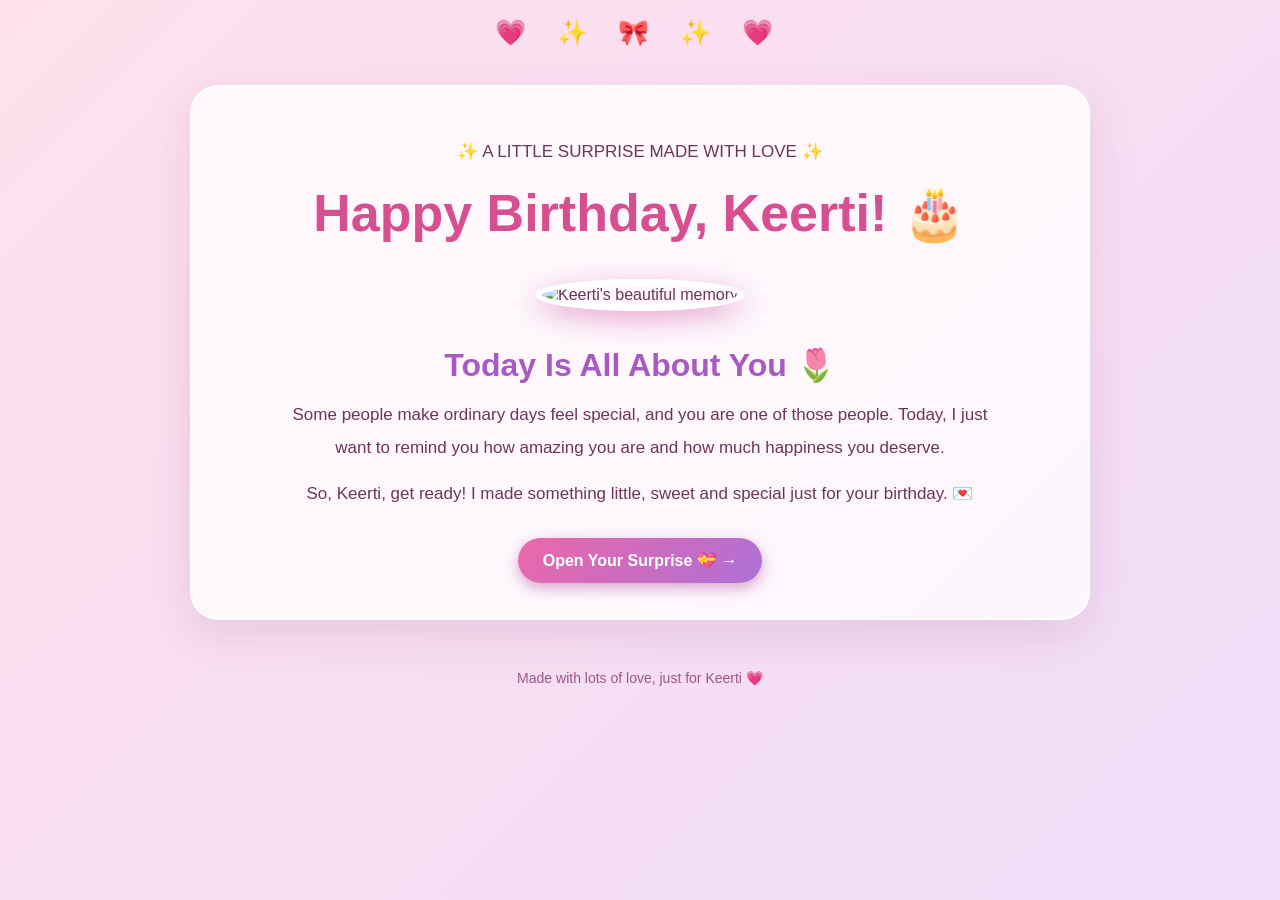
==== index.html @ 6cf5f7ff "Add files via upload" ====
<!DOCTYPE html>
<html lang="en">
<head>
  <meta charset="UTF-8">
  <meta name="viewport" content="width=device-width, initial-scale=1.0">
  <title>A Surprise for Keerti ❤️</title>
  <link rel="stylesheet" href="style.css">
</head>
<body>

  <div class="hearts">💗 ✨ 🎀 ✨ 💗</div>

  <main class="container">
    <p>✨ A LITTLE SURPRISE MADE WITH LOVE ✨</p>

    <h1>Happy Birthday, Keerti! 🎂</h1>

    <img src="photo1.jpg" alt="Keerti's beautiful memory"
         class="hero">

    <h2>Today Is All About You 🌷</h2>

    <p>
      Some people make ordinary days feel special,
      and you are one of those people.
      Today, I just want to remind you how amazing
      you are and how much happiness you deserve.
    </p>

    <p>
      So, Keerti, get ready!
      I made something little, sweet and special
      just for your birthday. 💌
    </p>

    <div class="buttons">
      <a class="btn" href="memories.html">
        Open Your Surprise 💝 →
      </a>
    </div>
  </main>

  <div class="footer">
    Made with lots of love, just for Keerti 💗
  </div>

</body>
</html>
---- style.css ----
* {
  box-sizing: border-box;
  margin: 0;
  padding: 0;
}

body {
  font-family: "Trebuchet MS", Arial, sans-serif;
  color: #6b3659;
  min-height: 100vh;
  background: linear-gradient(135deg, #ffe0ec, #e8dcff, #fff0d9);
  background-size: 300% 300%;
  animation: dreamy 12s ease infinite;
}

@keyframes dreamy {
  0% { background-position: 0% 50%; }
  50% { background-position: 100% 50%; }
  100% { background-position: 0% 50%; }
}

.hearts {
  text-align: center;
  font-size: 25px;
  letter-spacing: 12px;
  padding: 18px 5px;
}

.container {
  width: min(900px, 92%);
  margin: 20px auto 45px;
  padding: 35px 24px;
  text-align: center;
  background: rgba(255, 255, 255, 0.76);
  border: 2px solid rgba(255,255,255,0.95);
  border-radius: 28px;
  box-shadow: 0 15px 45px rgba(147, 76, 126, 0.16);
}

h1 {
  color: #d64f91;
  font-size: clamp(30px, 6vw, 52px);
  margin: 15px 0;
}

h2 {
  color: #a65bc1;
  font-size: clamp(23px, 4vw, 32px);
  margin: 15px 0;
}

p {
  font-size: 17px;
  line-height: 1.9;
  margin: 14px auto;
  max-width: 700px;
}

.hero {
  width: min(240px, 75%);
  aspect-ratio: 1;
  object-fit: cover;
  border-radius: 50%;
  border: 7px solid white;
  box-shadow: 0 8px 28px #e7a5cf;
  margin: 20px auto;
}

.buttons {
  display: flex;
  justify-content: center;
  flex-wrap: wrap;
  gap: 14px;
  margin-top: 28px;
}

.btn {
  display: inline-block;
  text-decoration: none;
  color: white;
  background: linear-gradient(135deg, #ec68a8, #ad70d7);
  padding: 13px 25px;
  border-radius: 30px;
  font-size: 16px;
  font-weight: bold;
  box-shadow: 0 5px 14px #d9a3cf;
  transition: transform 0.2s, box-shadow 0.2s;
}

.btn:hover {
  transform: translateY(-3px);
  box-shadow: 0 8px 20px #d9a3cf;
}

.back {
  background: linear-gradient(135deg, #9a8bba, #777fc8);
}

.gallery {
  display: grid;
  grid-template-columns: repeat(auto-fit, minmax(210px, 1fr));
  gap: 22px;
  margin: 28px 0;
}

.memory {
  background: white;
  padding: 10px 10px 18px;
  border-radius: 16px;
  box-shadow: 0 6px 22px #dcb9d4;
  transform: rotate(-1deg);
}

.memory:nth-child(even) {
  transform: rotate(1deg);
}

.memory img {
  display: block;
  width: 100%;
  height: 250px;
  object-fit: cover;
  border-radius: 10px;
}

.memory p {
  font-size: 15px;
  line-height: 1.5;
  margin: 12px 3px 0;
}

.letter {
  background: #fffaf3;
  border: 2px dashed #e6a5c7;
  border-radius: 20px;
  padding: 25px;
  margin: 25px auto;
  text-align: left;
  max-width: 720px;
}

.letter p {
  font-size: 17px;
}

.big-heart {
  font-size: 65px;
  margin: 20px;
}

.footer {
  text-align: center;
  padding: 5px 15px 30px;
  color: #9b5689;
  font-size: 14px;
}

@media (max-width: 500px) {
  .container {
    padding: 26px 15px;
    margin-top: 10px;
  }

  .gallery {
    grid-template-columns: 1fr;
  }

  .memory img {
    height: 290px;
  }

  p {
    font-size: 16px;
  }

  .letter {
    padding: 18px;
  }
}
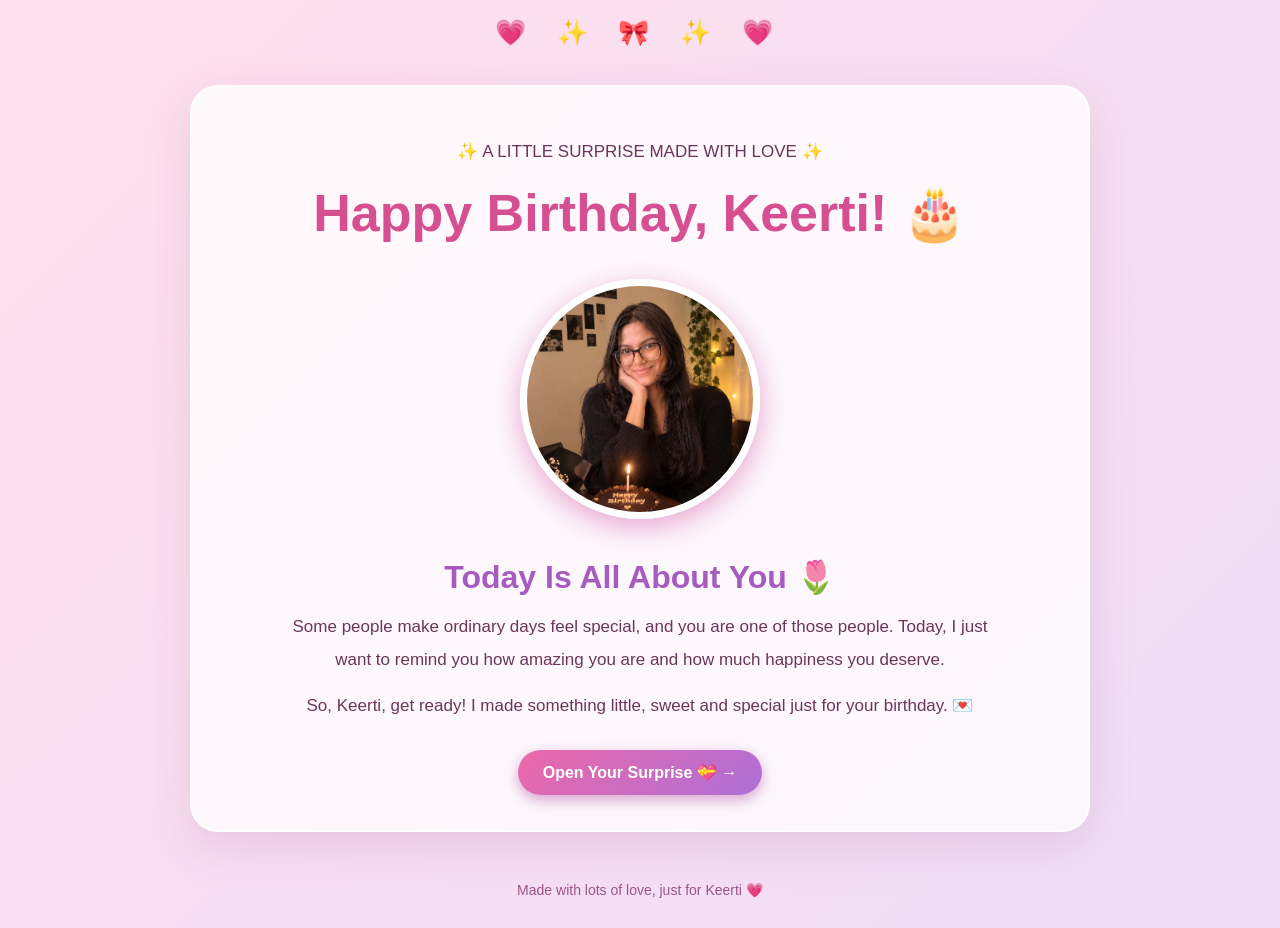
==== commit 5ee55197: "Update index.html" ====
--- a/index.html
+++ b/index.html
@@ -16,7 +16,7 @@
 
     <h1>Happy Birthday, Keerti! 🎂</h1>
 
-    <img src="photo1.jpg" alt="Keerti's beautiful memory"
+    <img src="photo1.png" alt="Keerti's beautiful memory"
          class="hero">
 
     <h2>Today Is All About You 🌷</h2>
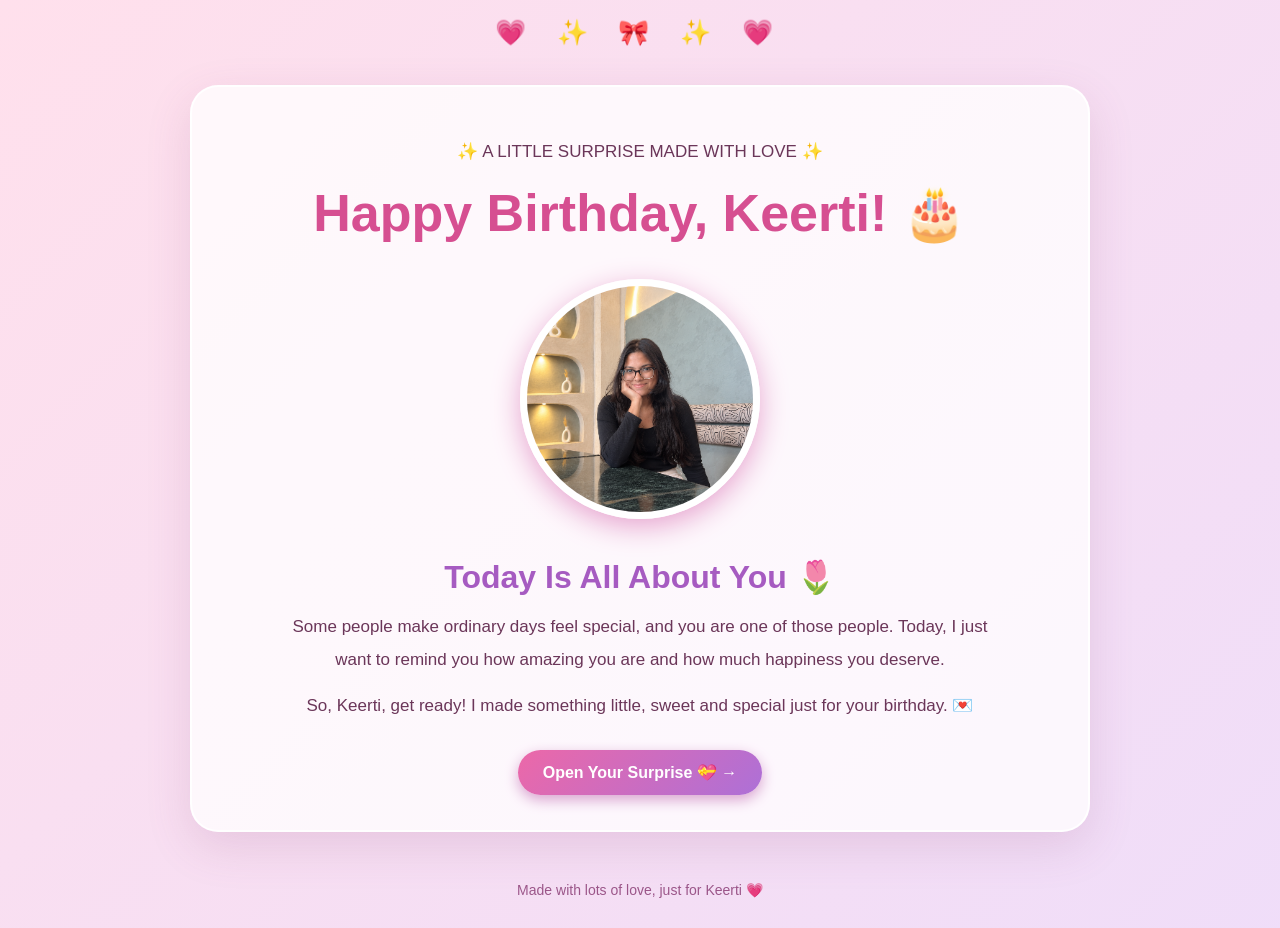
==== commit b059b99e: "Modify birthday message and image in index.html Updated the image source to 'photo2.png' and added a" ====
--- a/index.html
+++ b/index.html
@@ -16,7 +16,7 @@
 
     <h1>Happy Birthday, Keerti! 🎂</h1>
 
-    <img src="photo1.png" alt="Keerti's beautiful memory"
+    <img src="photo2.png" alt="Keerti's beautiful memory"
          class="hero">
 
     <h2>Today Is All About You 🌷</h2>
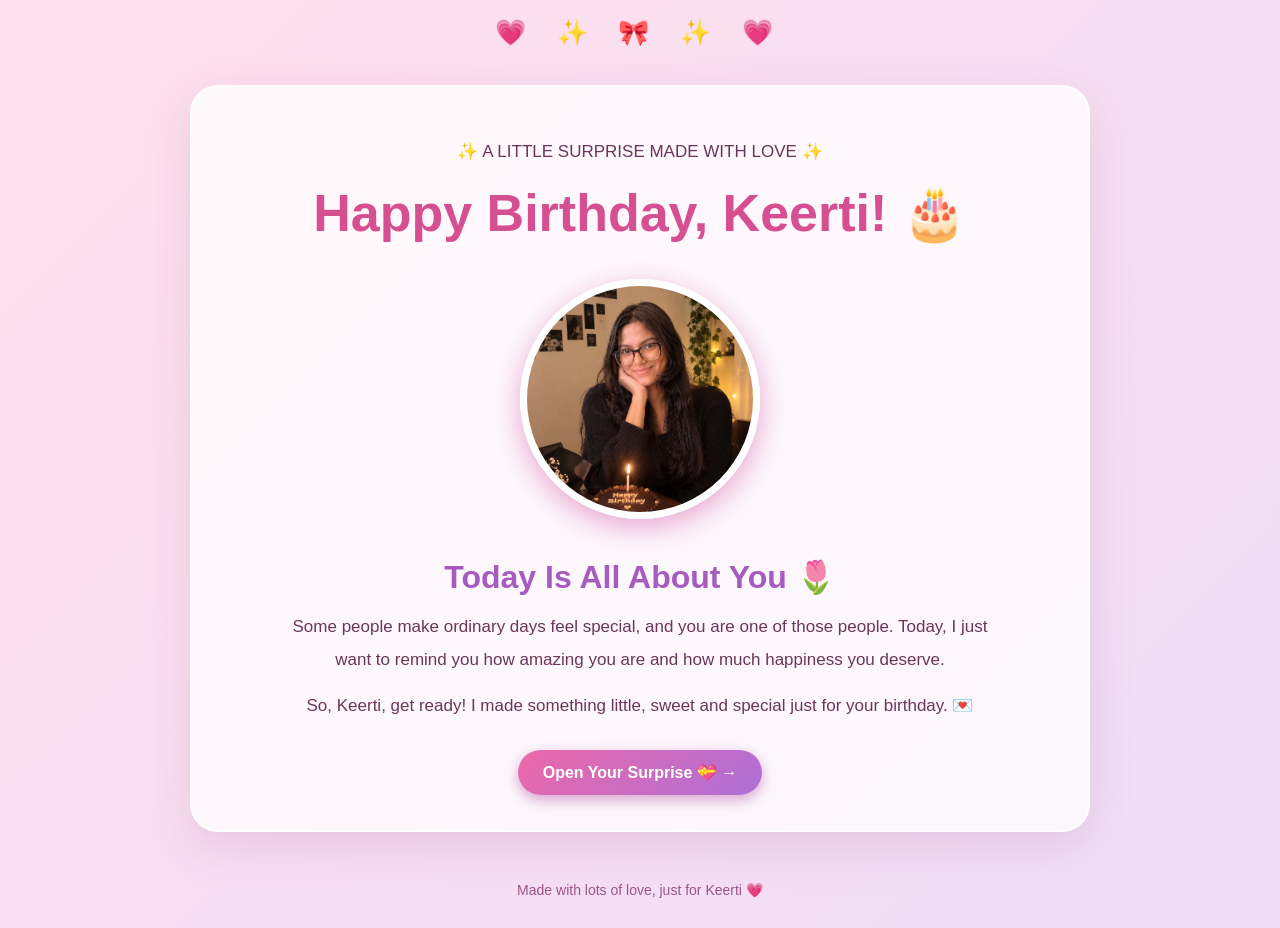
==== commit 2c20502f: "Update index.html" ====
--- a/index.html
+++ b/index.html
@@ -16,7 +16,7 @@
 
     <h1>Happy Birthday, Keerti! 🎂</h1>
 
-    <img src="photo2.png" alt="Keerti's beautiful memory"
+    <img src="photo1.png" alt="Keerti's beautiful memory"
          class="hero">
 
     <h2>Today Is All About You 🌷</h2>
